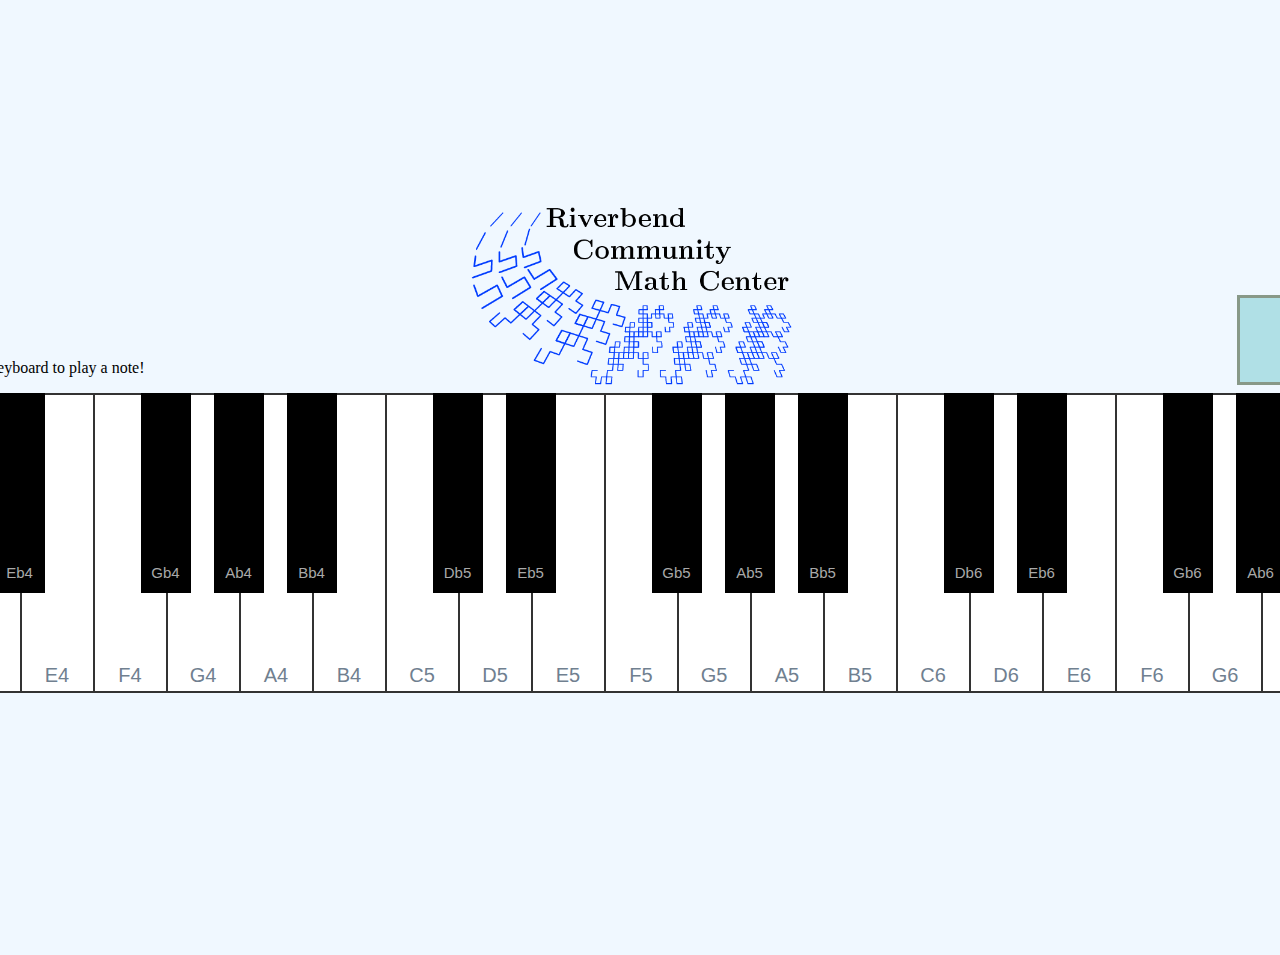
==== index.html @ 7b736800 "initial commit" ====
﻿<!DOCTYPE html>
<html lang="en">
<head>
  <meta charset="UTF-8">
  <meta name="viewport" content="width=device-width, initial-scale=1.0">
  <meta http-equiv="X-UA-Compatible" content="ie=edge">
  <link rel="stylesheet" href="styles.css">
  <script src="script.js" defer></script>
  <title>Piano</title>
</head>
<body>

<div class="content">

<div class="header">
 
    <div class="instructions">
        <p> Use the mouse or keyboard to play a note!</p>
    </div>
    
    <div>
      <img class="logo" src="main_logo.png" alt="Riverbend Community Math Center">
    </div>

    <div class="freqDisplay">
        <p id="hrtz" class="hrtz"></p>
        <p class="label">
          <em>Hz</em>
        </p>
    </div>

</div>
    <div class="piano">
        <div data-note="C4" class="key white" data-freq="261.63">C4</div>
        <div data-note="Db4" class="key black" data-freq="277.18">Db4</div>
        <div data-note="D4" class="key white" data-freq="293.66">D4</div>
        <div data-note="Eb4" class="key black" data-freq="311.13">Eb4</div>
        <div data-note="E4" class="key white" data-freq="329.63">E4</div>
        <div data-note="F4" class="key white" data-freq="349.23">F4</div>
        <div data-note="Gb4" class="key black" data-freq="369.99">Gb4</div>
        <div data-note="G4" class="key white" data-freq="392.00">G4</div>
        <div data-note="Ab4" class="key black" data-freq="415.30">Ab4</div>
        <div data-note="A4" class="key white" data-freq="440.00">A4</div>
        <div data-note="Bb4" class="key black" data-freq="466.16">Bb4</div>
        <div data-note="B4" class="key white" data-freq="493.88">B4</div>

        <div data-note="C5" class="key white" data-freq="523.25">C5</div>
        <div data-note="Db5" class="key black" data-freq="554.37">Db5</div>
        <div data-note="D5" class="key white" data-freq="587.33">D5</div>
        <div data-note="Eb5" class="key black" data-freq="622.25">Eb5</div>
        <div data-note="E5" class="key white" data-freq="659.25">E5</div>
        <div data-note="F5" class="key white" data-freq="698.46">F5</div>
        <div data-note="Gb5" class="key black" data-freq="739.99">Gb5</div>
        <div data-note="G5" class="key white" data-freq="783.99">G5</div>
        <div data-note="Ab5" class="key black" data-freq="830.61">Ab5</div>
        <div data-note="A5" class="key white" data-freq="880.00">A5</div>
        <div data-note="Bb5" class="key black" data-freq="932.33">Bb5</div>
        <div data-note="B5" class="key white" data-freq="987.77">B5</div>

        <div data-note="C6" class="key white" data-freq="1046.50">C6</div>
        <div data-note="Db6" class="key black" data-freq="1108.73">Db6</div>
        <div data-note="D6" class="key white" data-freq="1174.66">D6</div>
        <div data-note="Eb6" class="key black" data-freq="1244.51">Eb6</div>
        <div data-note="E6" class="key white" data-freq="1318.51">E6</div>
        <div data-note="F6" class="key white" data-freq="1396.91">F6</div>
        <div data-note="Gb6" class="key black" data-freq="1479.98">Gb6</div>
        <div data-note="G6" class="key white" data-freq="1567.98">G6</div>
        <div data-note="Ab6" class="key black" data-freq="1661.22">Ab6</div>
        <div data-note="A6" class="key white" data-freq="1760.00">A6</div>
        <div data-note="Bb6" class="key black" data-freq="1864.66">Bb6</div>
        <div data-note="B6" class="key white" data-freq="1975.53">B6</div>

    </div>
</div>

    <audio id="C4" src="notes/4th/C4.mp3"></audio>
    <audio id="Db4" src="notes/4th/Db4.mp3"></audio>
    <audio id="D4" src="notes/4th/D4.mp3"></audio>
    <audio id="Eb4" src="notes/4th/Eb4.mp3"></audio>
    <audio id="E4" src="notes/4th/E4.mp3"></audio>
    <audio id="F4" src="notes/4th/F4.mp3"></audio>
    <audio id="Gb4" src="notes/4th/Gb4.mp3"></audio>
    <audio id="G4" src="notes/4th/G4.mp3"></audio>
    <audio id="Ab4" src="notes/4th/Ab4.mp3"></audio>
    <audio id="A4" src="notes/4th/A4.mp3"></audio>
    <audio id="Bb4" src="notes/4th/Bb4.mp3"></audio>
    <audio id="B4" src="notes/4th/B4.mp3"></audio>

    <audio id="C5" src="notes/5th/C5.mp3"></audio>
    <audio id="Db5" src="notes/5th/Db5.mp3"></audio>
    <audio id="D5" src="notes/5th/D5.mp3"></audio>
    <audio id="Eb5" src="notes/5th/Eb5.mp3"></audio>
    <audio id="E5" src="notes/5th/E5.mp3"></audio>
    <audio id="F5" src="notes/5th/F5.mp3"></audio>
    <audio id="Gb5" src="notes/5th/Gb5.mp3"></audio>
    <audio id="G5" src="notes/5th/G5.mp3"></audio>
    <audio id="Ab5" src="notes/5th/Ab5.mp3"></audio>
    <audio id="A5" src="notes/5th/A5.mp3"></audio>
    <audio id="Bb5" src="notes/5th/Bb5.mp3"></audio>
    <audio id="B5" src="notes/5th/B5.mp3"></audio>

    <audio id="C6" src="notes/6th/C6.mp3"></audio>
    <audio id="Db6" src="notes/6th/Db6.mp3"></audio>
    <audio id="D6" src="notes/6th/D6.mp3"></audio>
    <audio id="Eb6" src="notes/6th/Eb6.mp3"></audio>
    <audio id="E6" src="notes/6th/E6.mp3"></audio>
    <audio id="F6" src="notes/6th/F6.mp3"></audio>
    <audio id="Gb6" src="notes/6th/Gb6.mp3"></audio>
    <audio id="G6" src="notes/6th/G6.mp3"></audio>
    <audio id="Ab6" src="notes/6th/Ab6.mp3"></audio>
    <audio id="A6" src="notes/6th/A6.mp3"></audio>
    <audio id="Bb6" src="notes/6th/Bb6.mp3"></audio>
    <audio id="B6" src="notes/6th/B6.mp3"></audio>
</body>
</html>
---- styles.css ----
*, *::before, *::after {
  box-sizing: border-box;
}

body {
  background-color:#f0f8ff;
  margin: 0;
  min-height: 100vh;
  display: flex;
  justify-content: center;
  align-items: center;
}

.content{
  flex-direction: column;
  justify-content: flex-end;
}

.header{
  display: flex;
  justify-content: space-between;
  align-items: flex-end;
}

.instructions{
  display:flex;
  width: 39%;
}
 
.logo{
  display: flex;
  height: 60%;
  width: 60%;
  margin-bottom: 8px;
}

.freqDisplay{
  display: flex;
  margin-left: auto;
  margin-bottom: 8px;
  justify-content: right;
  align-items: center;
  width: 170px;
  height: 90px;
  border-width: 3px;
  border-style: solid;
  border-color: #898;
  background-color: powderblue;
}

.label{
  font-family: monospace;
  font-size: 20px;
  color:#779;
  margin-right: 5px;
}

.hrtz{
  font-family:ariel, sans serif;
  margin-right:auto;
  margin-left: 10px;
  font-weight: bold;
  font-size: 30px;
  color: #222;
  align-
}

.piano {
  display: flex;
  flex-direction: row;
}

.key {
  height: calc(var(--width) * 4);
  width: var(--width);
  margin-right: calc(var(--border-width) * -1);
}

.white {
  --width: 75px;
  background-color: white;
  --border-width: 2px;
  border: var(--border-width) solid #333;
  font-size:20px;
  font-family:'Franklin Gothic Medium', 'Arial Narrow', Arial, sans-serif;
  text-align: center;
  line-height:560px;
  color:slategray
}

.white.active {
  background-color: #CCC;
}

.black {
    --width: 50px;
    background-color: black;
    margin-left: calc(var(--width) / -2);
    margin-right: calc(var(--width) / -2);
    z-index: 2;
    font-size: 15px;
    font-family: 'Franklin Gothic Medium', 'Arial Narrow', Arial, sans-serif;
    text-align: center;
    line-height: 360px;
    color: darkgray
}

.black.active {
  background-color: #333;
}
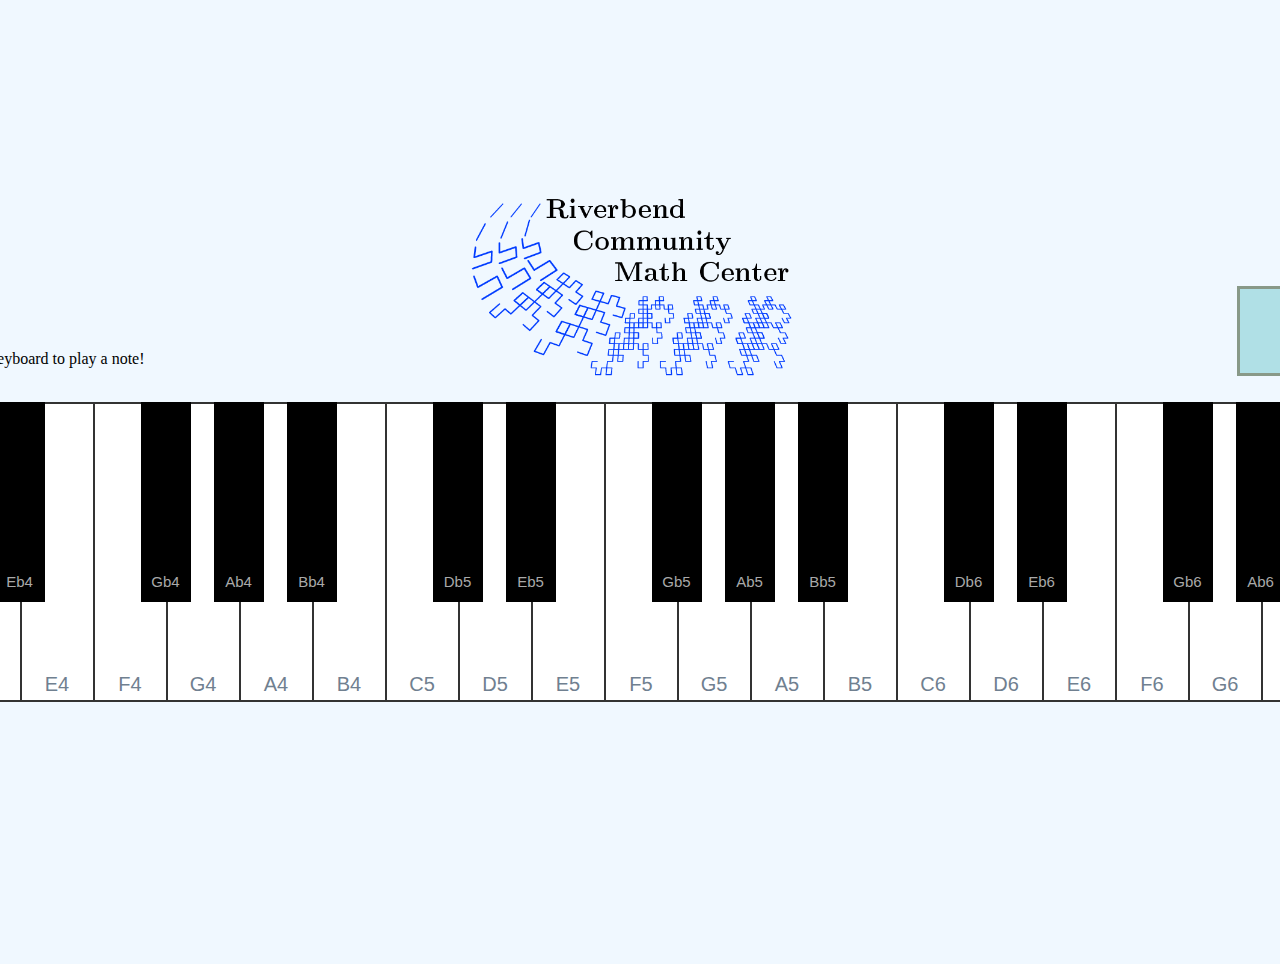
==== commit b2f294e9: "Link to oscilloscope and back to piano tiles" ====
--- a/index.html
+++ b/index.html
@@ -30,6 +30,7 @@
     </div>
 
 </div>
+<a href="./virtual-oscilloscope/index.html" id="oscilloscopeLink">Go to Oscilloscope</a>
     <div class="piano">
         <div data-note="C4" class="key white" data-freq="261.63">C4</div>
         <div data-note="Db4" class="key black" data-freq="277.18">Db4</div>
--- a/styles.css
+++ b/styles.css
@@ -62,7 +62,6 @@
   font-weight: bold;
   font-size: 30px;
   color: #222;
-  align-
 }
 
 .piano {
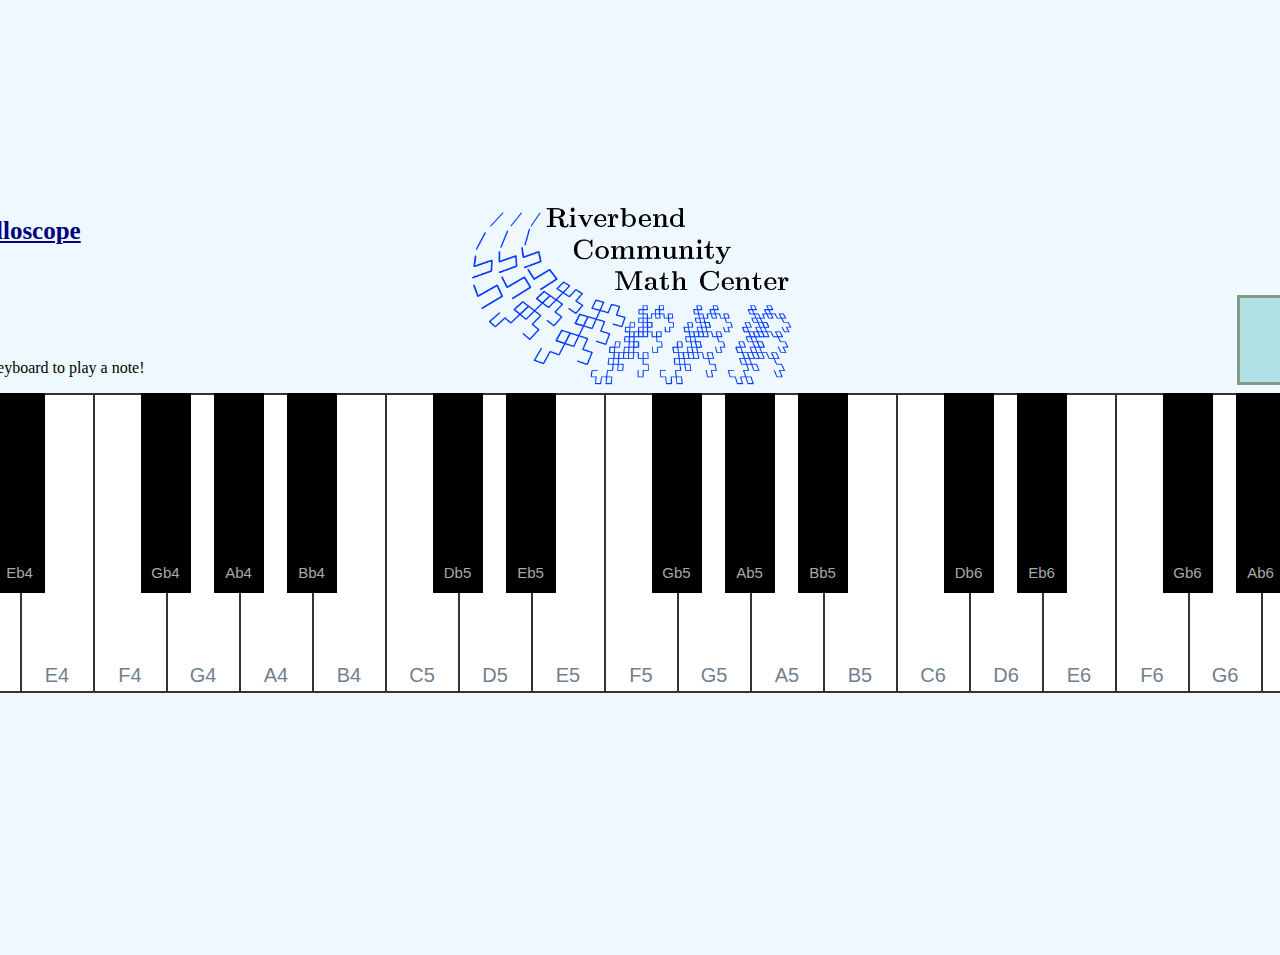
==== commit f51dc29d: "Links to Piano and Oscilloscope: Done" ====
--- a/index.html
+++ b/index.html
@@ -11,6 +11,9 @@
 <body>
 
 <div class="content">
+
+<a href="./virtual-oscilloscope/index.html" id="oscilloscopeLink" style="color: #000080; font-size: 25px; padding: 10px;">Go to Oscilloscope</a>
+ 
 
 <div class="header">
  
@@ -30,8 +33,7 @@
     </div>
 
 </div>
-<a href="./virtual-oscilloscope/index.html" id="oscilloscopeLink">Go to Oscilloscope</a>
-    <div class="piano">
+   <div class="piano">
         <div data-note="C4" class="key white" data-freq="261.63">C4</div>
         <div data-note="Db4" class="key black" data-freq="277.18">Db4</div>
         <div data-note="D4" class="key white" data-freq="293.66">D4</div>
--- a/styles.css
+++ b/styles.css
@@ -21,6 +21,14 @@
   justify-content: space-between;
   align-items: flex-end;
 }
+
+#oscilloscopeLink {
+  position: absolute; 
+  top: 20;             
+  left: 20;            
+  font-weight: bold;
+}
+
 
 .instructions{
   display:flex;
@@ -106,4 +114,4 @@
 
 .black.active {
   background-color: #333;
-}
+}